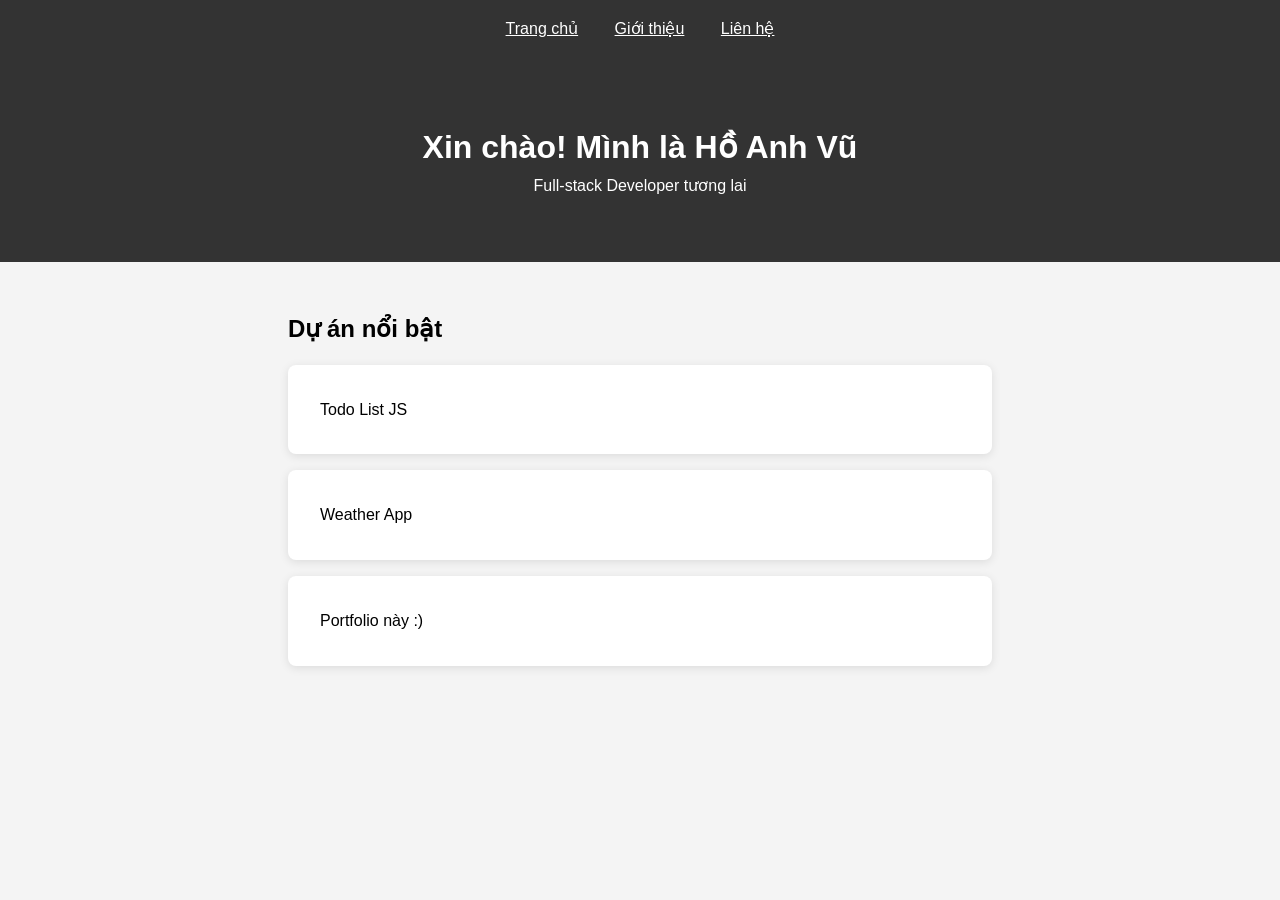
==== index.html @ fa28555b "Add files via upload" ====
<!DOCTYPE html>
<html lang="vi">
<head>
    <meta charset="UTF-8">
    <meta name="viewport" content="width=device-width, initial-scale=1.0">
    <title>Nguyễn Văn A - Portfolio</title>
    <link rel="stylesheet" href="css/style.css">
</head>
<body>
    <nav>
        <a href="index.html">Trang chủ</a>
        <a href="about.html">Giới thiệu</a>
        <a href="contact.html">Liên hệ</a>
    </nav>

    <header>
        <h1>Xin chào! Mình là Hồ Anh Vũ</h1>
        <p>Full-stack Developer tương lai</p>
    </header>

    <section>
        <h2>Dự án nổi bật</h2>
        <div class="project">Todo List JS</div>
        <div class="project">Weather App</div>
        <div class="project">Portfolio này :)</div>
    </section>

    <script src="js/script.js"></script>
</body>
</html>
---- css/style.css ----
* { margin: 0; padding: 0; box-sizing: border-box; }
body { font-family: 'Segoe UI', sans-serif; line-height: 1.6; background: #f4f4f4; }
nav { background: #333; padding: 1rem; text-align: center; }
nav a { color: white; margin: 0 1rem; text-dash-decoration: none; }
header { text-align: center; padding: 4rem 2rem; background: #333; color: white; }
section { padding: 3rem; max-width: 800px; margin: 0 auto; }
.project { background: white; padding: 2rem; margin: 1rem 0; border-radius: 8px; box-shadow: 0 2px 10px rgba(0,0,0,0.1); }
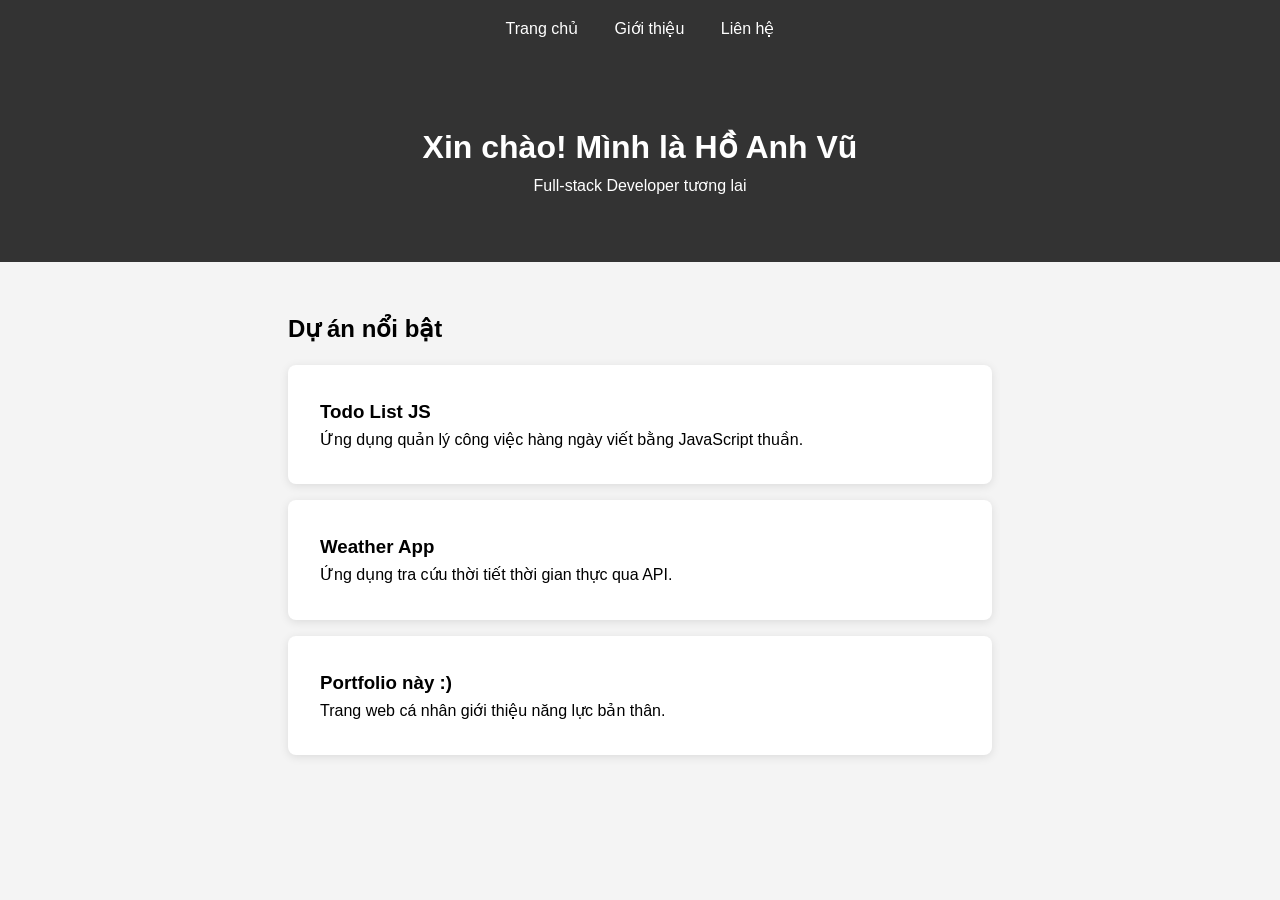
==== commit e24cec49: "Add files via upload" ====
--- a/index.html
+++ b/index.html
@@ -3,7 +3,7 @@
 <head>
     <meta charset="UTF-8">
     <meta name="viewport" content="width=device-width, initial-scale=1.0">
-    <title>Nguyễn Văn A - Portfolio</title>
+    <title>Hồ Anh Vũ - Portfolio</title>
     <link rel="stylesheet" href="css/style.css">
 </head>
 <body>
@@ -20,9 +20,18 @@
 
     <section>
         <h2>Dự án nổi bật</h2>
-        <div class="project">Todo List JS</div>
-        <div class="project">Weather App</div>
-        <div class="project">Portfolio này :)</div>
+        <div class="project">
+            <h3>Todo List JS</h3>
+            <p>Ứng dụng quản lý công việc hàng ngày viết bằng JavaScript thuần.</p>
+        </div>
+        <div class="project">
+            <h3>Weather App</h3>
+            <p>Ứng dụng tra cứu thời tiết thời gian thực qua API.</p>
+        </div>
+        <div class="project">
+            <h3>Portfolio này :)</h3>
+            <p>Trang web cá nhân giới thiệu năng lực bản thân.</p>
+        </div>
     </section>
 
     <script src="js/script.js"></script>
--- a/css/style.css
+++ b/css/style.css
@@ -1,7 +1,7 @@
 * { margin: 0; padding: 0; box-sizing: border-box; }
 body { font-family: 'Segoe UI', sans-serif; line-height: 1.6; background: #f4f4f4; }
 nav { background: #333; padding: 1rem; text-align: center; }
-nav a { color: white; margin: 0 1rem; text-dash-decoration: none; }
+nav a { color: white; margin: 0 1rem; text-decoration: none; } /* Đã sửa thành text-decoration */
 header { text-align: center; padding: 4rem 2rem; background: #333; color: white; }
 section { padding: 3rem; max-width: 800px; margin: 0 auto; }
 .project { background: white; padding: 2rem; margin: 1rem 0; border-radius: 8px; box-shadow: 0 2px 10px rgba(0,0,0,0.1); }
